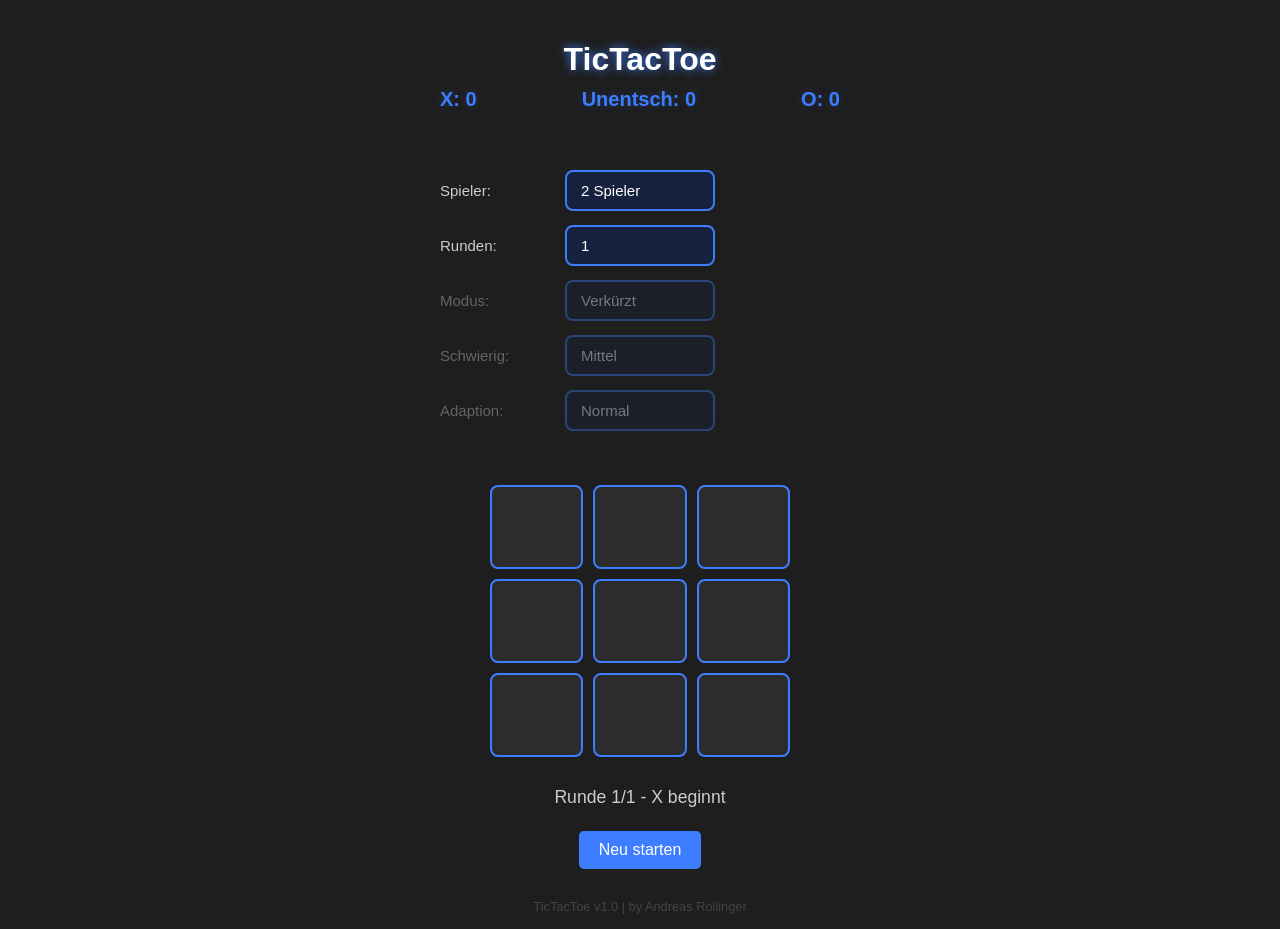
==== TicTacToe/TicTacToe.html @ 70b9e62c "Add files via upload" ====
<!DOCTYPE html>
<html lang="de">
<head>
    <meta charset="UTF-8">
    <title>TicTacToe</title>
    <link rel="stylesheet" href="style.css">
    <style>
        #backIcon {
            position: fixed;
            top: 15px;
            left: 15px;
            font-size: 18px;
            font-weight: 600;
            cursor: pointer;
            z-index: 1000;
            color: #eee;
            background: #16213e;
            padding: 8px 14px;
            border-radius: 8px;
            transition: background 0.2s;
            user-select: none;
        }
        #backIcon:hover {
            background: #0f3460;
        }

       .score-header {
            display: flex;
            justify-content: space-between;
            font-size: 20px;
            font-weight: bold;
            margin-bottom: 25px;
            color: #3d7dff;
            width: 100%;
            max-width: 400px;
        }

       .settings {
            width: 100%;
            max-width: 400px;
            margin-bottom: 20px;
        }

       .setting-row {
            display: flex;
            justify-content: space-between;
            align-items: center;
            margin: 14px 0;
        }

       .setting-row label {
            width: 110px;
            text-align: left;
            color: #ccc;
            font-size: 15px;
        }

       .cycle-btn {
            flex: 1;
            background: #16213e;
            border: 2px solid #3d7dff;
            color: white;
            padding: 10px 14px;
            border-radius: 8px;
            display: flex;
            justify-content: space-between;
            align-items: center;
            cursor: pointer;
            font-size: 15px;
            transition: background 0.2s;
        }

       .cycle-btn:hover {
            background: #0f3460;
        }

       .cycle-btn.arrow {
            color: #3d7dff;
            font-weight: bold;
            font-size: 18px;
            user-select: none;
            padding: 0 4px;
        }
    </style>
</head>
<body>

    <div id="backIcon">⟵ Menü</div>

    <script>
        (function() {
            const params = new URLSearchParams(window.location.search);
            function shouldShowMenu() {
                if (params.get("menu") === "1" || params.get("fromMenu") === "1") return true;
                if (document.referrer && document.referrer!== "") return true;
                try { if (window.opener) return true; } catch (e) {}
                try {
                    if (localStorage.getItem("tic_menu") === "1") {
                        localStorage.removeItem("tic_menu");
                        return true;
                    }
                } catch (e) {}
                return false;
            }
            const backIcon = document.getElementById("backIcon");
            if (!shouldShowMenu()) {
                backIcon.style.display = "none";
            } else {
                backIcon.style.display = "";
                backIcon.addEventListener("click", () => {
                    if (document.referrer && document.referrer.includes("menu")) {
                        window.history.back();
                    } else {
                        window.location.href = "../index.html";
                    }
                });
            }
        })();
    </script>

    <h1>TicTacToe</h1>

    <div class="score-header">
        <span id="scoreX">X: 0</span>
        <span id="scoreDraw">Unentsch: 0</span>
        <span id="scoreO">O: 0</span>
    </div>

    <div class="settings">
<div class="setting-row">
    <label>Spieler:</label>
    <button class="cycle-btn" id="btnPlayers">
        <span id="valPlayers">2 Spieler</span>  <!-- Pfeile weg -->
    </button>
</div>

<div class="setting-row">
    <label>Runden:</label>
    <button class="cycle-btn" id="btnRounds">
        <span id="valRounds">1</span>
    </button>
</div>

<div class="setting-row" id="rowMode">
    <label>Modus:</label>
    <button class="cycle-btn" id="btnMode">
        <span id="valMode">Verkürzt</span>
    </button>
</div>

<div class="setting-row" id="rowDifficulty">
    <label>Schwierig:</label>
    <button class="cycle-btn" id="btnDifficulty">
        <span id="valDifficulty">Mittel</span>
    </button>
</div>

<div class="setting-row" id="rowAdapt">
    <label>Adaption:</label>
    <button class="cycle-btn" id="btnAdapt">
        <span id="valAdapt">Normal</span>
    </button>
</div>
    </div>

    <div id="board" class="board"></div>
    <div id="status"></div>
    <button id="reset">Neu starten</button>
        <footer class="footer">
    TicTacToe v1.0 | by Andreas Rollinger
</footer>

    <script src="game.js"></script>
    <script>
    const playersOptions = ["1 Spieler", "2 Spieler"];
    const roundsOptions = [1, 3, 5, 7];
    const modeOptions = ["Verkürzt", "Komplette Runden", "Turnier"];
    const difficultyOptions = ["Leicht", "Mittel", "Schwer", "Perfekt", "Adaptiv"];
    const adaptOptions = ["Langsam", "Normal", "Schnell", "Sehr Schnell"];

    let playersIdx = 1, roundsIdx = 0, modeIdx = 0, diffIdx = 1, adaptIdx = 1;

function updateUI() {
    document.getElementById('valPlayers').textContent = playersOptions[playersIdx];
    document.getElementById('valRounds').textContent = roundsOptions[roundsIdx];
    document.getElementById('valMode').textContent = modeOptions[modeIdx];
    document.getElementById('valDifficulty').textContent = difficultyOptions[diffIdx];
    document.getElementById('valAdapt').textContent = adaptOptions[adaptIdx];

    // NEU: Nicht mehr display none, sondern ausgrauen
    const modeEnabled = roundsOptions[roundsIdx] > 1;
    const diffEnabled = playersIdx === 0;
    const adaptEnabled = (playersIdx === 0 && diffIdx === 4);

    document.getElementById('rowMode').classList.toggle('disabled',!modeEnabled);
    document.getElementById('rowDifficulty').classList.toggle('disabled',!diffEnabled);
    document.getElementById('rowAdapt').classList.toggle('disabled',!adaptEnabled);

    window.currentPlayers = playersIdx === 0? 'bot' : 'human';
    window.currentRounds = roundsOptions[roundsIdx];
    window.currentMode = ['short', 'full', 'tournament'][modeIdx];
    window.currentDifficulty = diffIdx + 1;
    window.currentAdapt = ['slow', 'normal', 'fast', 'veryfast'][adaptIdx];
}

    function cycle(arr, idx) {
        return (idx + 1) % arr.length;
    }

    document.getElementById('btnPlayers').onclick = () => { playersIdx = cycle(playersOptions, playersIdx); updateUI(); };
    document.getElementById('btnRounds').onclick = () => { roundsIdx = cycle(roundsOptions, roundsIdx); updateUI(); };
    document.getElementById('btnMode').onclick = () => { modeIdx = cycle(modeOptions, modeIdx); updateUI(); };
    document.getElementById('btnDifficulty').onclick = () => { diffIdx = cycle(difficultyOptions, diffIdx); updateUI(); };
    document.getElementById('btnAdapt').onclick = () => { adaptIdx = cycle(adaptOptions, adaptIdx); updateUI(); };

    window.updateScore = function(x, draw, o) {
        document.getElementById('scoreX').textContent = `X: ${x}`;
        document.getElementById('scoreDraw').textContent = `Unentsch: ${draw}`;
        document.getElementById('scoreO').textContent = `O: ${o}`;
    }

    updateUI();
    if(window.resetGame) window.resetGame(true);
    </script>
</body>
</html>
---- TicTacToe/style.css ----
body {
    background: #1e1e1e;
    color: #fff;
    font-family: sans-serif;
    text-align: center;
    padding-top: 20px;
    margin: 0;
    display: flex;
    flex-direction: column;
    align-items: center;
}

/* Menü Icon */
#backIcon {
    position: absolute;
    top: 20px;
    left: 20px;
    color: #3d7dff;
    font-size: 1.2rem;
    cursor: pointer;
    opacity: 0.8;
    transition: 0.2s;
    user-select: none;
}

#backIcon:hover {
    opacity: 1;
    text-shadow: 0 0 10px #3d7dff;
}

h1 {
    margin-bottom: 10px;
    text-shadow: 0 0 10px #3d7dff;
}

/* NEU: Score Header */
.score-header {
    display: flex;
    justify-content: space-between;
    font-size: 1.3rem;
    font-weight: bold;
    margin-bottom: 20px;
    color: #3d7dff;
    width: 100%;
    max-width: 400px;
    text-shadow: 0 0 8px #3d7dff44;
}

/* NEU: Settings Block - nur so breit wie Inhalt */
.settings {
    width: fit-content;
    margin: 20px auto;
    margin-bottom: 15px;
}

.setting-row {
    display: grid; /* WICHTIG: grid statt flex */
    grid-template-columns: 110px 150px; /* Label 110px, Button 150px FEST */
    align-items: center;
    margin: 12px 0;
    gap: 15px;
    width: fit-content;
}

/* NEU: Wenn Zeile deaktiviert ist */
.setting-row.disabled {
    opacity: 0.4;
    pointer-events: none; /* nicht klickbar */
}

.setting-row label {
    width: 110px;
    text-align: left;
    color: #ccc;
    font-size: 1rem;
}

/* NEU: Cycle Buttons kleiner + Text zentriert */
.cycle-btn {
    width: 150px;
    background: #2c2c2c;
    border: 2px solid #3d7dff;
    color: white;
    padding: 8px 14px;
    border-radius: 8px;
    display: block; /* block zum zentrieren */
    text-align: center; /* Text mittig */
    cursor: pointer;
    font-size: 1rem;
    transition: 0.2s;
}

.cycle-btn:hover {
    background: #3a3a3a;
    border-color: #5a90ff;
    box-shadow: 0 0 8px #3d7dff44;
}

/* ALT: Alte Klassen ausblenden falls noch da */
.mode-select, .bot-select, .round-select, .roundmode-select, .adapt-select, .btn-group {
    display: none;
}

/* Board */
.board {
    display: grid;
    grid-template-columns: repeat(3, 1fr);
    gap: 10px;
    width: min(90vw, 300px);
    margin: 20px auto;
}

/* Cell */
.cell {
    background: #2c2c2c;
    border: 2px solid #3d7dff;
    height: 80px;
    display: flex;
    align-items: center;
    justify-content: center;
    font-size: 2.5rem;
    cursor: pointer;
    transition: background 0.2s, border-color 0.2s, box-shadow 0.2s;
    position: relative;
    border-radius: 8px;
}

/* Ghost Move */
.cell:hover::after {
    content: attr(data-ghost);
    position: absolute;
    font-size: 2.5rem;
    opacity: 0.25;
    color: #fff;
}

/* Pop-in Animation */
.cell.pop {
    animation: popIn 0.2s ease-out;
}

@keyframes popIn {
    from { transform: scale(0.4); opacity: 0; }
    to { transform: scale(1); opacity: 1; }
}

/* 1. Das Kästchen selbst: Ruhe. Kein Glow, kein Hintergrund */
.cell.win {
    background: #2c2c2c!important;
    border-color: #3d7dff!important;
    box-shadow: none!important;
    transform: none!important;
    animation: none!important;
    color: inherit!important;
}

/* 2. NUR der Text im Kästchen pulsiert */
.cell.win .mark {
    color: #FFFFFF!important;
    display: inline-block;
    animation: markWinGlow 1.2s ease-in-out 2;
    text-shadow: 
        0 0 8px rgba(255, 255, 255, 0.6),
        0 0 20px rgba(255, 255, 255, 0.4);
}

@keyframes markWinGlow {
    0%, 100% {
        text-shadow: 
            0 0 8px rgba(255, 255, 255, 0.6),
            0 0 20px rgba(255, 255, 255, 0.4);
    }
    50% {
        text-shadow: 
            0 0 15px rgba(255, 255, 255, 0.9),
            0 0 35px rgba(255, 255, 255, 0.6);
    }
}

/* Shake Board */
@keyframes shake {
    0% { transform: translateX(0); }
    20% { transform: translateX(-8px); }
    40% { transform: translateX(8px); }
    60% { transform: translateX(-8px); }
    80% { transform: translateX(8px); }
    100% { transform: translateX(0); }
}

.shake {
    animation: shake 0.5s ease-in-out;
}

/* Firework */
.firework {
    position: absolute;
    width: 10px;
    height: 10px;
    background: #3d7dff;
    border-radius: 50%;
    animation: explode 1000ms ease-out forwards;
}

@keyframes explode {
    from {
        transform: scale(1) translate(0,0);
        opacity: 1;
    }
    to {
        transform: scale(0.2) translate(var(--dx), var(--dy));
        opacity: 0;
    }
}

/* Particles on click */
.particle {
    position: absolute;
    width: 4px;
    height: 4px;
    background: #fff;
    border-radius: 50%;
    animation: particleFly 0.4s ease-out forwards;
}

@keyframes particleFly {
    from { opacity: 1; transform: translate(0,0); }
    to { opacity: 0; transform: translate(var(--px), var(--py)); }
}

/* Bot Thinking Pulse */
.bot-thinking {
    animation: botPulse 0.8s ease-in-out infinite alternate;
}

@keyframes botPulse {
    from {
        box-shadow: 0 0 8px #3d7dff55;
        transform: scale(1);
    }
    to {
        box-shadow: 0 0 18px #3d7dff99;
        transform: scale(1.02);
    }
}

/* Reset Button */
#reset {
    background: #3d7dff;
    border: none;
    padding: 10px 20px;
    color: white;
    font-size: 1rem;
    cursor: pointer;
    border-radius: 5px;
    margin-top: 10px;
    transition: 0.2s;
}

#reset:hover {
    background: #5a90ff;
    box-shadow: 0 0 10px #3d7dff88;
}

/* Status Text */
#status {
    margin: 10px 0;
    font-size: 1.1rem;
    min-height: 24px;
    color: #ccc;
}

/* NEU: Footer mit Version + Autor */
.footer {
    margin-top: 30px;
    padding-bottom: 15px;
    font-size: 0.8rem;
    color: #555;
    opacity: 0.7;
    transition: 0.2s;
}
.footer:hover {
    color: #3d7dff;
    opacity: 1;
    text-shadow: 0 0 5px #3d7dff44;
}
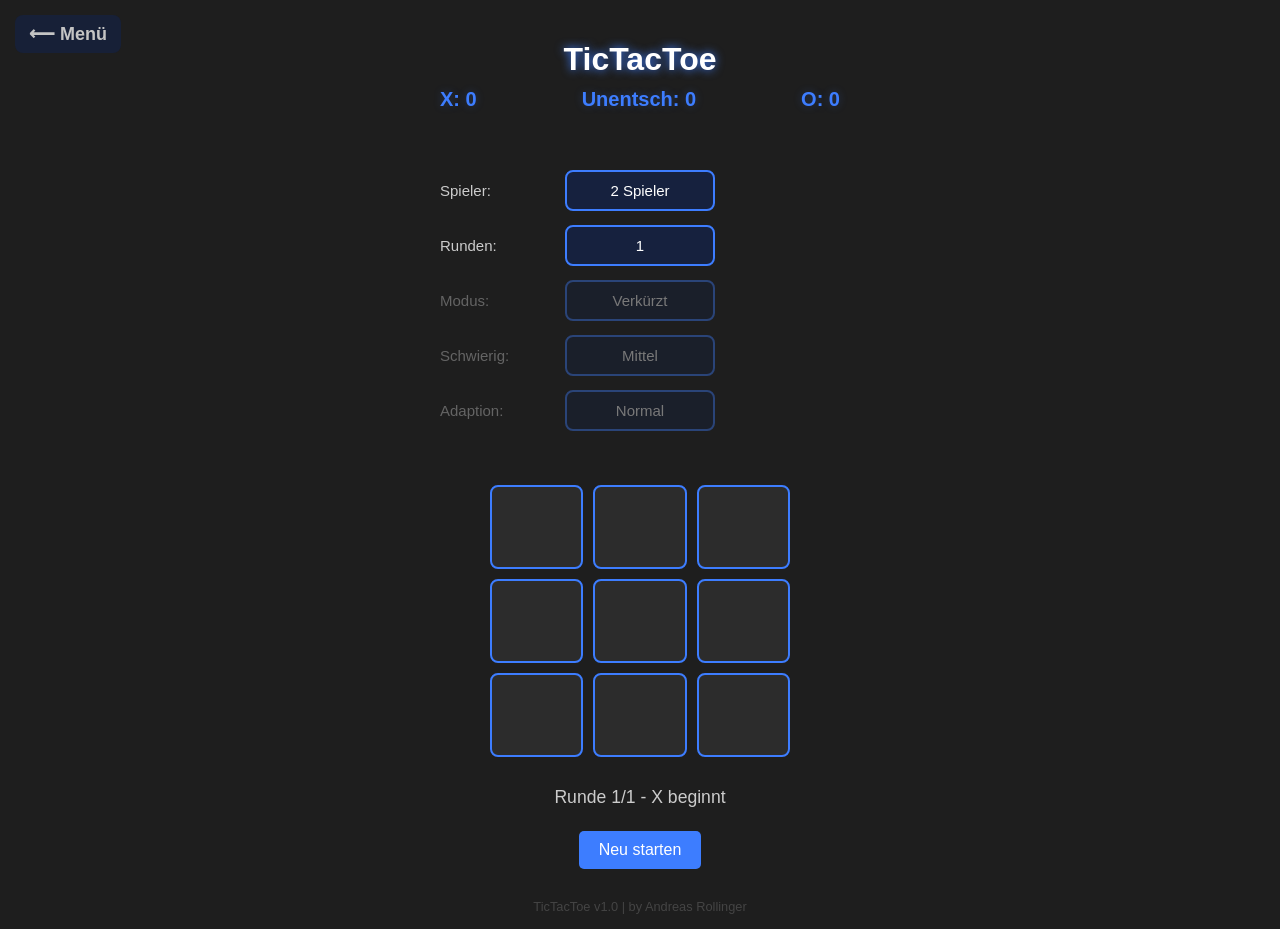
==== commit da6eb30d: "Add files via upload" ====
--- a/TicTacToe/TicTacToe.html
+++ b/TicTacToe/TicTacToe.html
@@ -2,6 +2,7 @@
 <html lang="de">
 <head>
     <meta charset="UTF-8">
+    <meta name="viewport" content="width=device-width, initial-scale=1.0">
     <title>TicTacToe</title>
     <link rel="stylesheet" href="style.css">
     <style>
@@ -24,7 +25,7 @@
             background: #0f3460;
         }
 
-       .score-header {
+      .score-header {
             display: flex;
             justify-content: space-between;
             font-size: 20px;
@@ -35,88 +36,54 @@
             max-width: 400px;
         }
 
-       .settings {
+      .settings {
             width: 100%;
             max-width: 400px;
             margin-bottom: 20px;
         }
 
-       .setting-row {
+      .setting-row {
             display: flex;
             justify-content: space-between;
             align-items: center;
             margin: 14px 0;
+            opacity: 1;
+            transition: opacity 0.2s;
         }
 
-       .setting-row label {
+      .setting-row.disabled {
+            opacity: 0.4;
+            pointer-events: none;
+        }
+
+      .setting-row label {
             width: 110px;
             text-align: left;
             color: #ccc;
             font-size: 15px;
         }
 
-       .cycle-btn {
-            flex: 1;
+      .cycle-btn {
             background: #16213e;
             border: 2px solid #3d7dff;
             color: white;
             padding: 10px 14px;
             border-radius: 8px;
-            display: flex;
-            justify-content: space-between;
-            align-items: center;
             cursor: pointer;
             font-size: 15px;
             transition: background 0.2s;
+            width: 150px;
+            text-align: center;
         }
 
-       .cycle-btn:hover {
+      .cycle-btn:hover {
             background: #0f3460;
-        }
-
-       .cycle-btn.arrow {
-            color: #3d7dff;
-            font-weight: bold;
-            font-size: 18px;
-            user-select: none;
-            padding: 0 4px;
         }
     </style>
 </head>
 <body>
 
     <div id="backIcon">⟵ Menü</div>
-
-    <script>
-        (function() {
-            const params = new URLSearchParams(window.location.search);
-            function shouldShowMenu() {
-                if (params.get("menu") === "1" || params.get("fromMenu") === "1") return true;
-                if (document.referrer && document.referrer!== "") return true;
-                try { if (window.opener) return true; } catch (e) {}
-                try {
-                    if (localStorage.getItem("tic_menu") === "1") {
-                        localStorage.removeItem("tic_menu");
-                        return true;
-                    }
-                } catch (e) {}
-                return false;
-            }
-            const backIcon = document.getElementById("backIcon");
-            if (!shouldShowMenu()) {
-                backIcon.style.display = "none";
-            } else {
-                backIcon.style.display = "";
-                backIcon.addEventListener("click", () => {
-                    if (document.referrer && document.referrer.includes("menu")) {
-                        window.history.back();
-                    } else {
-                        window.location.href = "../index.html";
-                    }
-                });
-            }
-        })();
-    </script>
 
     <h1>TicTacToe</h1>
 
@@ -127,100 +94,86 @@
     </div>
 
     <div class="settings">
-<div class="setting-row">
-    <label>Spieler:</label>
-    <button class="cycle-btn" id="btnPlayers">
-        <span id="valPlayers">2 Spieler</span>  <!-- Pfeile weg -->
-    </button>
-</div>
-
-<div class="setting-row">
-    <label>Runden:</label>
-    <button class="cycle-btn" id="btnRounds">
-        <span id="valRounds">1</span>
-    </button>
-</div>
-
-<div class="setting-row" id="rowMode">
-    <label>Modus:</label>
-    <button class="cycle-btn" id="btnMode">
-        <span id="valMode">Verkürzt</span>
-    </button>
-</div>
-
-<div class="setting-row" id="rowDifficulty">
-    <label>Schwierig:</label>
-    <button class="cycle-btn" id="btnDifficulty">
-        <span id="valDifficulty">Mittel</span>
-    </button>
-</div>
-
-<div class="setting-row" id="rowAdapt">
-    <label>Adaption:</label>
-    <button class="cycle-btn" id="btnAdapt">
-        <span id="valAdapt">Normal</span>
-    </button>
-</div>
+        <div class="setting-row">
+            <label>Spieler:</label>
+            <button class="cycle-btn" id="btnPlayers"><span id="valPlayers">2 Spieler</span></button>
+        </div>
+        <div class="setting-row">
+            <label>Runden:</label>
+            <button class="cycle-btn" id="btnRounds"><span id="valRounds">1</span></button>
+        </div>
+        <div class="setting-row" id="rowMode">
+            <label>Modus:</label>
+            <button class="cycle-btn" id="btnMode"><span id="valMode">Verkürzt</span></button>
+        </div>
+        <div class="setting-row" id="rowDifficulty">
+            <label>Schwierig:</label>
+            <button class="cycle-btn" id="btnDifficulty"><span id="valDifficulty">Mittel</span></button>
+        </div>
+        <div class="setting-row" id="rowAdapt">
+            <label>Adaption:</label>
+            <button class="cycle-btn" id="btnAdapt"><span id="valAdapt">Normal</span></button>
+        </div>
     </div>
 
     <div id="board" class="board"></div>
     <div id="status"></div>
     <button id="reset">Neu starten</button>
-        <footer class="footer">
-    TicTacToe v1.0 | by Andreas Rollinger
-</footer>
 
-    <script src="game.js"></script>
+    <footer class="footer">TicTacToe v1.0 | by Andreas Rollinger</footer>
+
+    <script src="game.js"></script> <!-- BLEIBT SO -->
     <script>
-    const playersOptions = ["1 Spieler", "2 Spieler"];
-    const roundsOptions = [1, 3, 5, 7];
-    const modeOptions = ["Verkürzt", "Komplette Runden", "Turnier"];
-    const difficultyOptions = ["Leicht", "Mittel", "Schwer", "Perfekt", "Adaptiv"];
-    const adaptOptions = ["Langsam", "Normal", "Schnell", "Sehr Schnell"];
+        const playersOptions = ["1 Spieler", "2 Spieler"];
+        const roundsOptions = [1, 3, 5, 7];
+        const modeOptions = ["Verkürzt", "Komplette Runden", "Turnier"];
+        const difficultyOptions = ["Leicht", "Mittel", "Schwer", "Perfekt", "Adaptiv"];
+        const adaptOptions = ["Langsam", "Normal", "Schnell", "Sehr Schnell"];
 
-    let playersIdx = 1, roundsIdx = 0, modeIdx = 0, diffIdx = 1, adaptIdx = 1;
+        let playersIdx = 1, roundsIdx = 0, modeIdx = 0, diffIdx = 1, adaptIdx = 1;
 
-function updateUI() {
-    document.getElementById('valPlayers').textContent = playersOptions[playersIdx];
-    document.getElementById('valRounds').textContent = roundsOptions[roundsIdx];
-    document.getElementById('valMode').textContent = modeOptions[modeIdx];
-    document.getElementById('valDifficulty').textContent = difficultyOptions[diffIdx];
-    document.getElementById('valAdapt').textContent = adaptOptions[adaptIdx];
+        function updateUI() {
+            document.getElementById('valPlayers').textContent = playersOptions[playersIdx];
+            document.getElementById('valRounds').textContent = roundsOptions[roundsIdx];
+            document.getElementById('valMode').textContent = modeOptions[modeIdx];
+            document.getElementById('valDifficulty').textContent = difficultyOptions[diffIdx];
+            document.getElementById('valAdapt').textContent = adaptOptions[adaptIdx];
 
-    // NEU: Nicht mehr display none, sondern ausgrauen
-    const modeEnabled = roundsOptions[roundsIdx] > 1;
-    const diffEnabled = playersIdx === 0;
-    const adaptEnabled = (playersIdx === 0 && diffIdx === 4);
+            const modeEnabled = roundsOptions[roundsIdx] > 1;
+            const diffEnabled = playersIdx === 0;
+            const adaptEnabled = (playersIdx === 0 && diffIdx === 4);
 
-    document.getElementById('rowMode').classList.toggle('disabled',!modeEnabled);
-    document.getElementById('rowDifficulty').classList.toggle('disabled',!diffEnabled);
-    document.getElementById('rowAdapt').classList.toggle('disabled',!adaptEnabled);
+            document.getElementById('rowMode').classList.toggle('disabled',!modeEnabled);
+            document.getElementById('rowDifficulty').classList.toggle('disabled',!diffEnabled);
+            document.getElementById('rowAdapt').classList.toggle('disabled',!adaptEnabled);
 
-    window.currentPlayers = playersIdx === 0? 'bot' : 'human';
-    window.currentRounds = roundsOptions[roundsIdx];
-    window.currentMode = ['short', 'full', 'tournament'][modeIdx];
-    window.currentDifficulty = diffIdx + 1;
-    window.currentAdapt = ['slow', 'normal', 'fast', 'veryfast'][adaptIdx];
-}
+            window.currentPlayers = playersIdx === 0? 'bot' : 'human';
+            window.currentRounds = roundsOptions[roundsIdx];
+            window.currentMode = ['short', 'full', 'tournament'][modeIdx];
+            window.currentDifficulty = diffIdx + 1;
+            window.currentAdapt = ['slow', 'normal', 'fast', 'veryfast'][adaptIdx];
+        }
 
-    function cycle(arr, idx) {
-        return (idx + 1) % arr.length;
-    }
+        function cycle(arr, idx) { return (idx + 1) % arr.length; }
 
-    document.getElementById('btnPlayers').onclick = () => { playersIdx = cycle(playersOptions, playersIdx); updateUI(); };
-    document.getElementById('btnRounds').onclick = () => { roundsIdx = cycle(roundsOptions, roundsIdx); updateUI(); };
-    document.getElementById('btnMode').onclick = () => { modeIdx = cycle(modeOptions, modeIdx); updateUI(); };
-    document.getElementById('btnDifficulty').onclick = () => { diffIdx = cycle(difficultyOptions, diffIdx); updateUI(); };
-    document.getElementById('btnAdapt').onclick = () => { adaptIdx = cycle(adaptOptions, adaptIdx); updateUI(); };
+        document.getElementById('btnPlayers').onclick = () => { playersIdx = cycle(playersOptions, playersIdx); updateUI(); };
+        document.getElementById('btnRounds').onclick = () => { roundsIdx = cycle(roundsOptions, roundsIdx); updateUI(); };
+        document.getElementById('btnMode').onclick = () => { modeIdx = cycle(modeOptions, modeIdx); updateUI(); };
+        document.getElementById('btnDifficulty').onclick = () => { diffIdx = cycle(difficultyOptions, diffIdx); updateUI(); };
+        document.getElementById('btnAdapt').onclick = () => { adaptIdx = cycle(adaptOptions, adaptIdx); updateUI(); };
 
-    window.updateScore = function(x, draw, o) {
-        document.getElementById('scoreX').textContent = `X: ${x}`;
-        document.getElementById('scoreDraw').textContent = `Unentsch: ${draw}`;
-        document.getElementById('scoreO').textContent = `O: ${o}`;
-    }
+        window.updateScore = function(x, draw, o) {
+            document.getElementById('scoreX').textContent = `X: ${x}`;
+            document.getElementById('scoreDraw').textContent = `Unentsch: ${draw}`;
+            document.getElementById('scoreO').textContent = `O: ${o}`;
+        }
 
-    updateUI();
-    if(window.resetGame) window.resetGame(true);
+        document.getElementById("backIcon").addEventListener("click", () => {
+            window.location.href = "../index.html?menu=1";
+        });
+
+        updateUI();
+        if(window.resetGame) window.resetGame(true);
     </script>
 </body>
 </html>
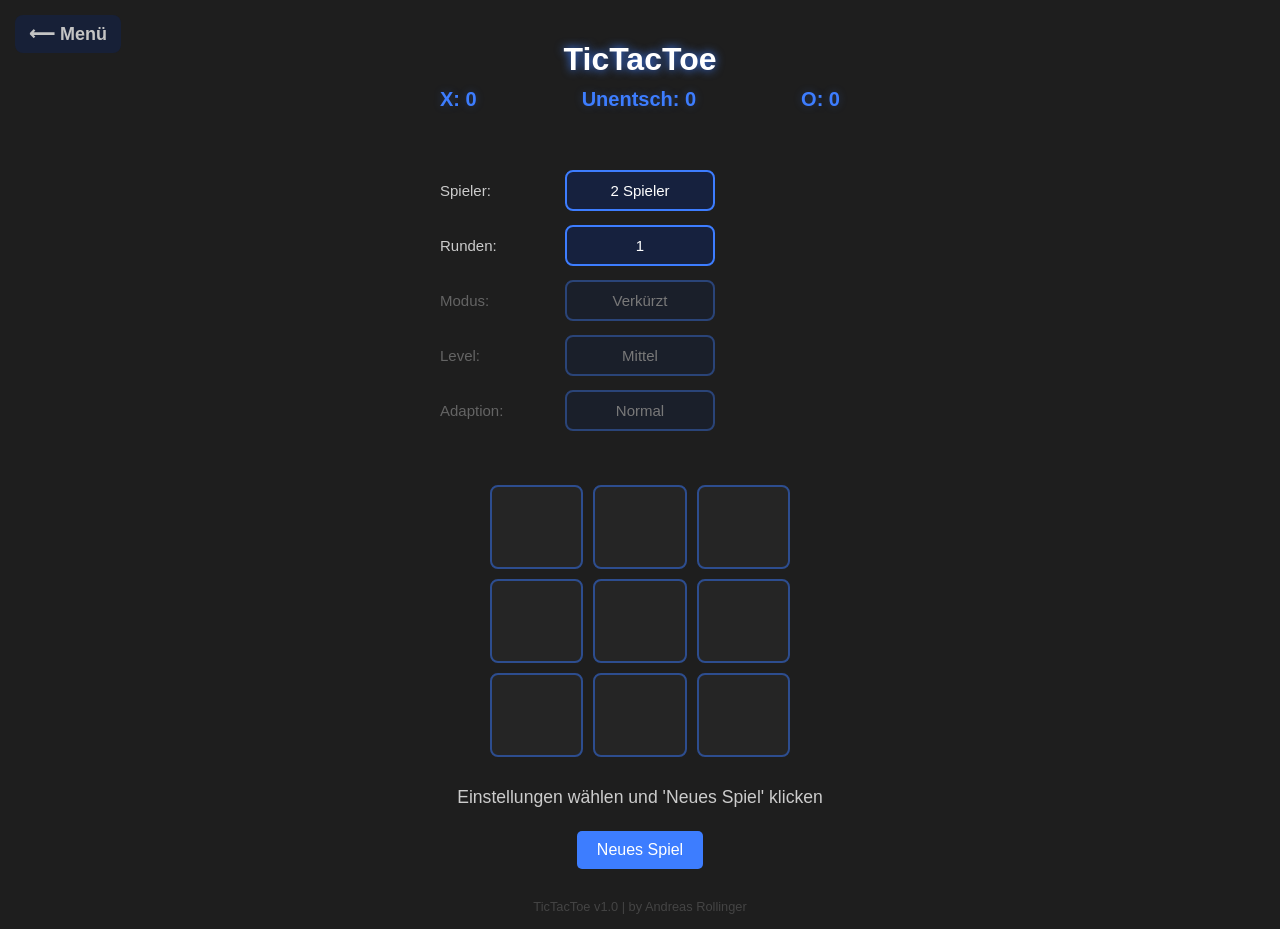
==== commit 42137be8: "Add files via upload" ====
--- a/TicTacToe/TicTacToe.html
+++ b/TicTacToe/TicTacToe.html
@@ -107,7 +107,7 @@
             <button class="cycle-btn" id="btnMode"><span id="valMode">Verkürzt</span></button>
         </div>
         <div class="setting-row" id="rowDifficulty">
-            <label>Schwierig:</label>
+            <label>Level:</label>
             <button class="cycle-btn" id="btnDifficulty"><span id="valDifficulty">Mittel</span></button>
         </div>
         <div class="setting-row" id="rowAdapt">
@@ -173,7 +173,6 @@
         });
 
         updateUI();
-        if(window.resetGame) window.resetGame(true);
     </script>
 </body>
 </html>
--- a/TicTacToe/style.css
+++ b/TicTacToe/style.css
@@ -282,4 +282,82 @@
     color: #3d7dff;
     opacity: 1;
     text-shadow: 0 0 5px #3d7dff44;
+}
+/* ========== RESPONSIVE FÜR HANDY ========== */
+@media (max-width: 500px) {
+    
+    body {
+        padding: 10px;
+    }
+
+    h1 {
+        font-size: 1.8rem;
+        margin-bottom: 15px;
+    }
+
+    .score-header {
+        font-size: 16px;
+        max-width: 100%;
+        margin-bottom: 15px;
+    }
+
+    .settings {
+        max-width: 100%;
+    }
+
+    .setting-row {
+        margin: 10px 0;
+    }
+
+    .setting-row label {
+        width: 90px;
+        font-size: 14px;
+    }
+
+    .cycle-btn {
+        width: 100%; /* statt 150px feste Breite */
+        max-width: 180px;
+        font-size: 14px;
+        padding: 8px 10px;
+    }
+
+    .board {
+        width: 90vw; /* 90% der Bildschirmbreite */
+        height: 90vw; /* quadratisch */
+        max-width: 350px;
+        max-height: 350px;
+        gap: 4px;
+    }
+
+    .cell {
+        font-size: 8vw; /* Schrift passt sich an */
+        max-font-size: 60px;
+    }
+
+    #reset {
+        width: 90%;
+        max-width: 300px;
+        font-size: 16px;
+        padding: 12px;
+    }
+
+    #backIcon {
+        top: 10px;
+        left: 10px;
+        font-size: 16px;
+        padding: 6px 12px;
+    }
+
+    .footer {
+        font-size: 12px;
+    }
+}
+/* Board gesperrt */
+.board.locked {
+    pointer-events: none !important;
+    opacity: 0.5;
+}
+.board.locked .cell {
+    pointer-events: none !important;
+    cursor: default !important;
 }
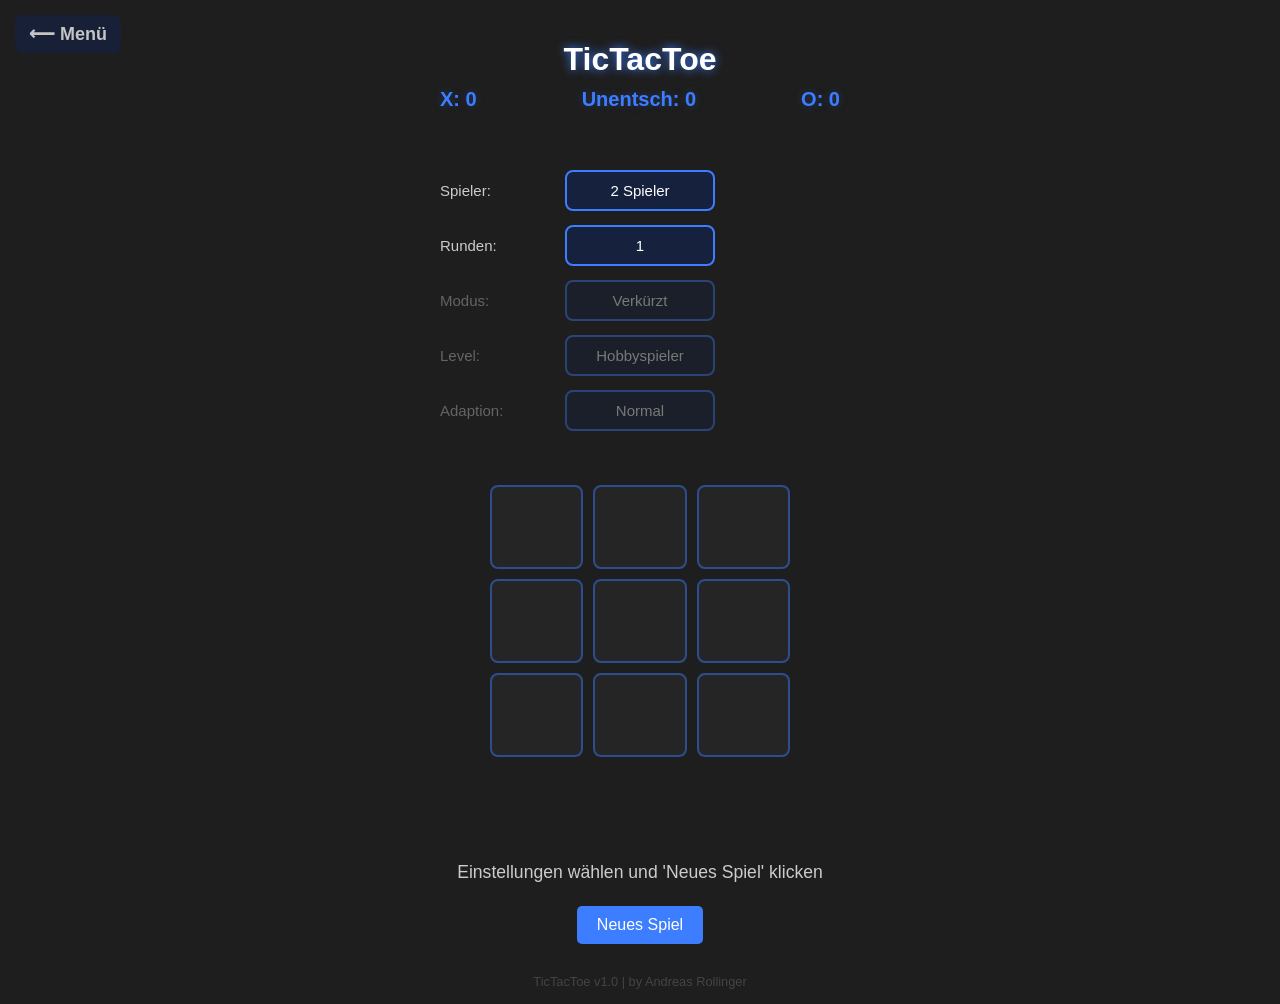
==== commit d6e1407b: "Add files via upload" ====
--- a/TicTacToe/TicTacToe.html
+++ b/TicTacToe/TicTacToe.html
@@ -117,6 +117,7 @@
     </div>
 
     <div id="board" class="board"></div>
+	<div id="winnerBanner"></div>
     <div id="status"></div>
     <button id="reset">Neu starten</button>
 
@@ -127,7 +128,7 @@
         const playersOptions = ["1 Spieler", "2 Spieler"];
         const roundsOptions = [1, 3, 5, 7];
         const modeOptions = ["Verkürzt", "Komplette Runden", "Turnier"];
-        const difficultyOptions = ["Leicht", "Mittel", "Schwer", "Perfekt", "Adaptiv"];
+        const difficultyOptions = ["Anfänger", "Hobbyspieler", "Vereinsspieler", "Meister", "Adaptiv"];
         const adaptOptions = ["Langsam", "Normal", "Schnell", "Sehr Schnell"];
 
         let playersIdx = 1, roundsIdx = 0, modeIdx = 0, diffIdx = 1, adaptIdx = 1;
@@ -168,10 +169,6 @@
             document.getElementById('scoreO').textContent = `O: ${o}`;
         }
 
-        document.getElementById("backIcon").addEventListener("click", () => {
-            window.location.href = "../index.html?menu=1";
-        });
-
         updateUI();
     </script>
 </body>
--- a/TicTacToe/style.css
+++ b/TicTacToe/style.css
@@ -360,4 +360,39 @@
 .board.locked .cell {
     pointer-events: none !important;
     cursor: default !important;
+}
+/* ⭐ Gesamtsieger Highlight - neutral */
+#status.winner {
+    font-size: 28px;
+    font-weight: 800;
+    color: #eee;
+    text-shadow: 0 0 12px #3d7dff;
+    animation: winnerPulse 1.2s ease-in-out infinite alternate;
+    margin: 15px 0;
+}
+
+@keyframes winnerPulse {
+    from { transform: scale(1); opacity: 0.9; }
+    to { transform: scale(1.04); opacity: 1; }
+}
+/* ⭐ Gesamtsieger Banner über dem Brett */
+#winnerBanner {
+    font-size: 32px;
+    font-weight: 800;
+    color: #eee;
+    text-shadow: 0 0 15px #3d7dff;
+    animation: winnerPulse 1.2s ease-in-out infinite alternate;
+    margin: 15px 0;
+    min-height: 45px;
+    text-align: center;
+    opacity: 0;
+    transition: opacity 0.3s;
+}
+#winnerBanner.show {
+    opacity: 1;
+}
+
+@keyframes winnerPulse {
+    from { transform: scale(1); }
+    to { transform: scale(1.05); }
 }
